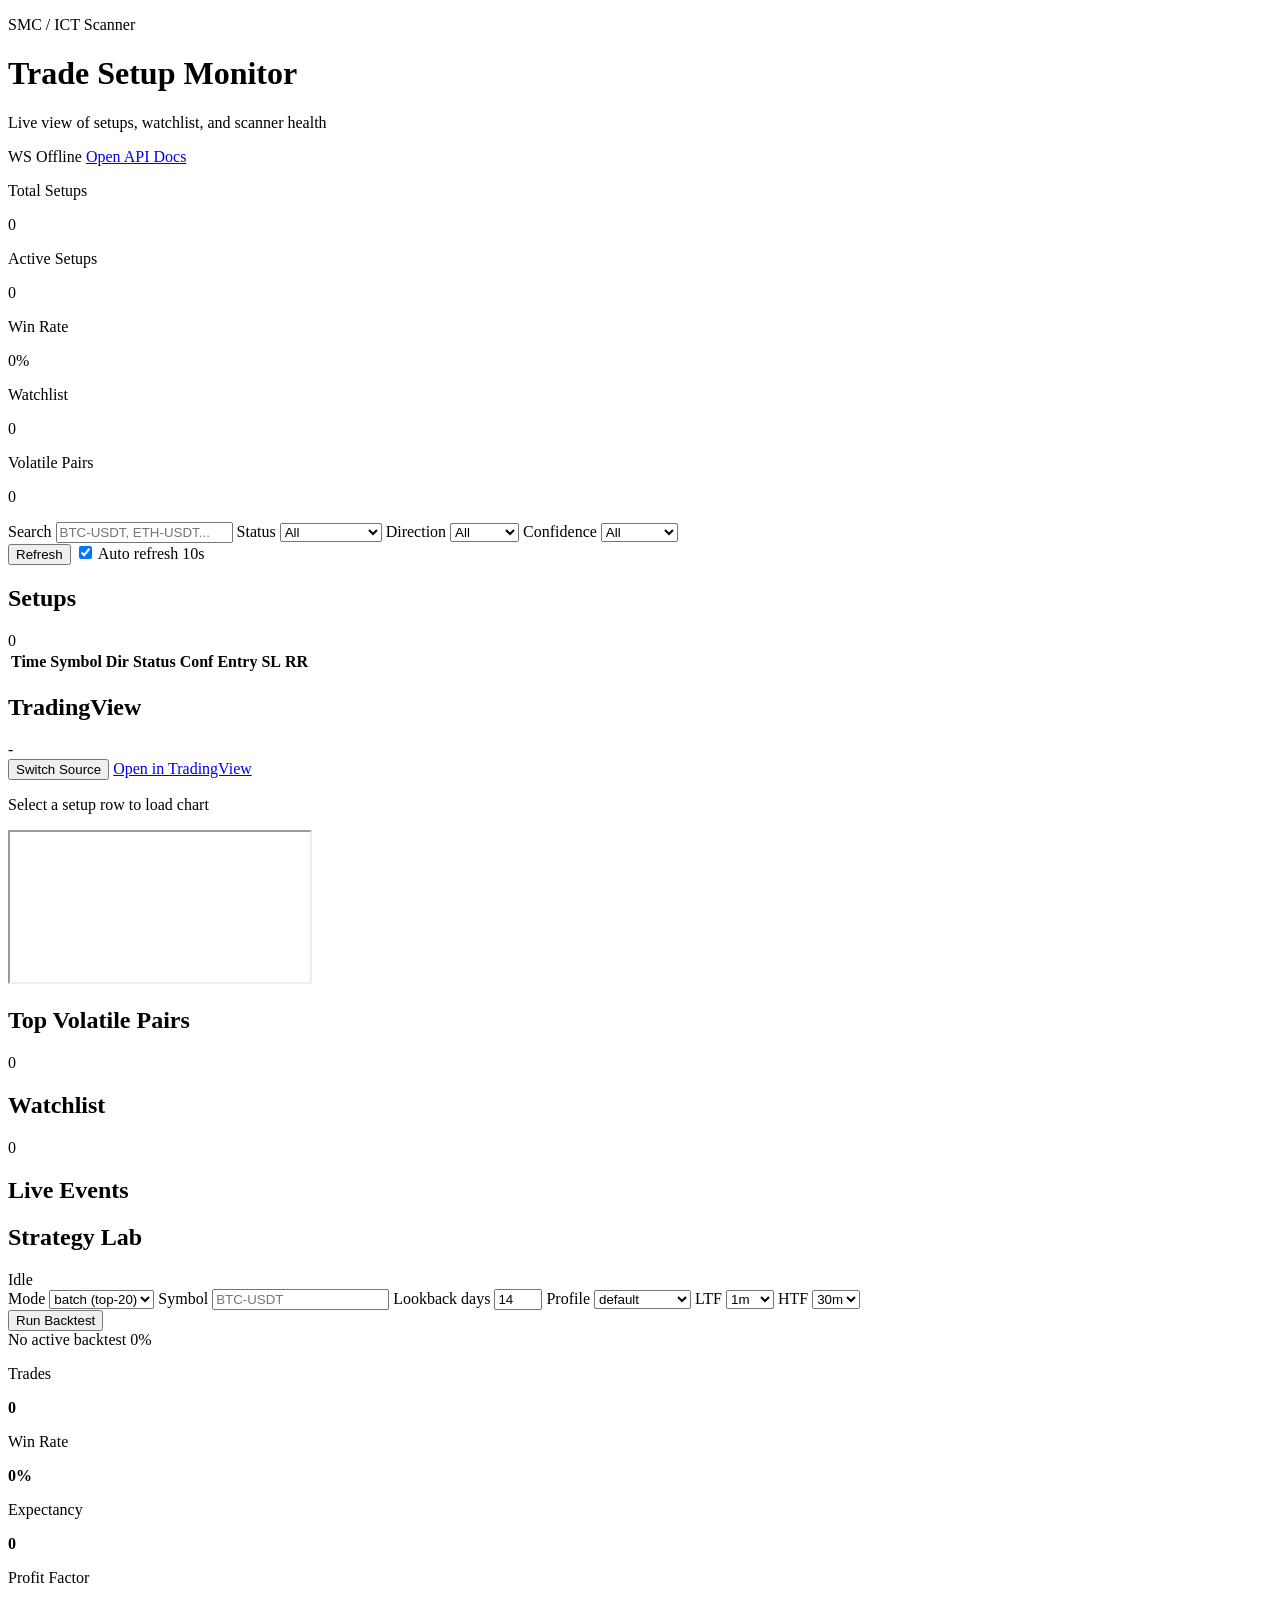
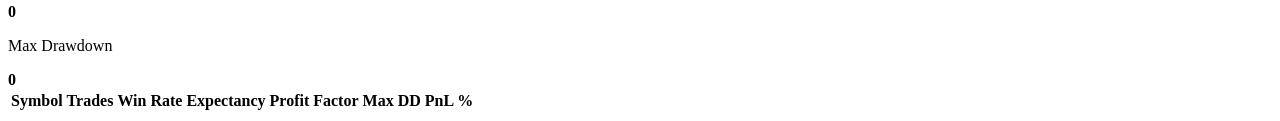
==== app/web/static/index.html @ 563151f7 "feat: add strategy lab backtest API and TradingView dashboard" ====
<!doctype html>
<html lang="en">
<head>
  <meta charset="UTF-8">
  <meta name="viewport" content="width=device-width, initial-scale=1.0">
  <title>BingX Setup Dashboard</title>
  <link rel="preconnect" href="https://fonts.googleapis.com">
  <link rel="preconnect" href="https://fonts.gstatic.com" crossorigin>
  <link href="https://fonts.googleapis.com/css2?family=Space+Grotesk:wght@400;500;600;700&family=IBM+Plex+Mono:wght@400;500&display=swap" rel="stylesheet">
  <link rel="stylesheet" href="/static/styles.css">
</head>
<body>
  <div class="bg-shape bg-shape-a"></div>
  <div class="bg-shape bg-shape-b"></div>
  <div class="bg-grid"></div>

  <div class="layout">
    <header class="panel hero">
      <div>
        <p class="eyebrow">SMC / ICT Scanner</p>
        <h1>Trade Setup Monitor</h1>
        <p class="subtle">Live view of setups, watchlist, and scanner health</p>
      </div>
      <div class="hero-actions">
        <span id="wsBadge" class="badge badge-offline">WS Offline</span>
        <a class="link-button" href="/docs" target="_blank" rel="noreferrer">Open API Docs</a>
      </div>
    </header>

    <section class="metrics">
      <article class="panel metric-card">
        <p class="metric-label">Total Setups</p>
        <p id="metricTotal" class="metric-value">0</p>
      </article>
      <article class="panel metric-card">
        <p class="metric-label">Active Setups</p>
        <p id="metricActive" class="metric-value">0</p>
      </article>
      <article class="panel metric-card">
        <p class="metric-label">Win Rate</p>
        <p id="metricWinRate" class="metric-value">0%</p>
      </article>
      <article class="panel metric-card">
        <p class="metric-label">Watchlist</p>
        <p id="metricWatchlist" class="metric-value">0</p>
      </article>
      <article class="panel metric-card">
        <p class="metric-label">Volatile Pairs</p>
        <p id="metricVolatile" class="metric-value">0</p>
      </article>
    </section>

    <section class="panel controls">
      <div class="controls-grid">
        <label>
          <span>Search</span>
          <input id="searchInput" type="text" placeholder="BTC-USDT, ETH-USDT...">
        </label>
        <label>
          <span>Status</span>
          <select id="statusFilter">
            <option value="">All</option>
            <option value="ACTIVE">ACTIVE</option>
            <option value="TP1_HIT">TP1_HIT</option>
            <option value="TP2_HIT">TP2_HIT</option>
            <option value="TP3_HIT">TP3_HIT</option>
            <option value="SL_HIT">SL_HIT</option>
            <option value="EXPIRED">EXPIRED</option>
            <option value="CANCELLED">CANCELLED</option>
          </select>
        </label>
        <label>
          <span>Direction</span>
          <select id="directionFilter">
            <option value="">All</option>
            <option value="LONG">LONG</option>
            <option value="SHORT">SHORT</option>
          </select>
        </label>
        <label>
          <span>Confidence</span>
          <select id="confidenceFilter">
            <option value="">All</option>
            <option value="HIGH">HIGH</option>
            <option value="MEDIUM">MEDIUM</option>
            <option value="LOW">LOW</option>
          </select>
        </label>
      </div>
      <div class="controls-actions">
        <button id="refreshBtn" type="button">Refresh</button>
        <label class="toggle">
          <input id="autoRefreshToggle" type="checkbox" checked>
          <span>Auto refresh 10s</span>
        </label>
      </div>
    </section>

    <main class="content-grid">
      <section class="panel setups-panel">
        <div class="panel-header">
          <h2>Setups</h2>
          <span id="setupsCount" class="pill">0</span>
        </div>
        <div class="table-wrap">
          <table>
            <thead>
              <tr>
                <th>Time</th>
                <th>Symbol</th>
                <th>Dir</th>
                <th>Status</th>
                <th>Conf</th>
                <th>Entry</th>
                <th>SL</th>
                <th>RR</th>
              </tr>
            </thead>
            <tbody id="setupsBody"></tbody>
          </table>
        </div>
      </section>

      <aside class="side-stack">
        <section class="panel tv-panel">
          <div class="panel-header">
            <h2>TradingView</h2>
            <span id="tvSourceBadge" class="pill">-</span>
          </div>
          <div class="tv-actions">
            <button id="tvSwitchSource" type="button">Switch Source</button>
            <a id="tvOpenLink" class="link-button" href="#" target="_blank" rel="noreferrer">Open in TradingView</a>
          </div>
          <div id="selectedSetupCard" class="selected-setup-card">
            <p class="empty">Select a setup row to load chart</p>
          </div>
          <div class="tv-frame-wrap">
            <iframe id="tvFrame" title="TradingView chart" loading="lazy"></iframe>
          </div>
        </section>

        <section class="panel volatile-panel">
          <div class="panel-header">
            <h2>Top Volatile Pairs</h2>
            <span id="volatileCount" class="pill">0</span>
          </div>
          <div id="volatileList" class="volatile-list"></div>
        </section>

        <section class="panel watchlist-panel">
          <div class="panel-header">
            <h2>Watchlist</h2>
            <span id="watchlistCount" class="pill">0</span>
          </div>
          <div id="watchlistList" class="watchlist-list"></div>
        </section>

        <section class="panel events-panel">
          <div class="panel-header">
            <h2>Live Events</h2>
          </div>
          <div id="eventsLog" class="events-log"></div>
        </section>
      </aside>
    </main>

    <section class="panel strategy-panel">
      <div class="panel-header">
        <h2>Strategy Lab</h2>
        <span id="backtestStatusBadge" class="badge badge-offline">Idle</span>
      </div>

      <form id="backtestForm" class="strategy-form">
        <label>
          <span>Mode</span>
          <select id="backtestMode">
            <option value="batch">batch (top-20)</option>
            <option value="single">single</option>
          </select>
        </label>
        <label>
          <span>Symbol</span>
          <input id="backtestSymbol" type="text" placeholder="BTC-USDT">
        </label>
        <label>
          <span>Lookback days</span>
          <input id="backtestLookbackDays" type="number" min="1" max="30" value="14">
        </label>
        <label>
          <span>Profile</span>
          <select id="backtestProfile">
            <option value="default">default</option>
            <option value="conservative">conservative</option>
            <option value="aggressive">aggressive</option>
            <option value="high_rr">high_rr</option>
          </select>
        </label>
        <label>
          <span>LTF</span>
          <select id="backtestLtf">
            <option value="1m">1m</option>
            <option value="3m">3m</option>
            <option value="5m">5m</option>
            <option value="15m">15m</option>
          </select>
        </label>
        <label>
          <span>HTF</span>
          <select id="backtestHtf">
            <option value="30m">30m</option>
            <option value="1h">1h</option>
            <option value="4h">4h</option>
          </select>
        </label>
        <div class="strategy-form-actions">
          <button id="runBacktestBtn" type="submit">Run Backtest</button>
        </div>
      </form>

      <div class="strategy-progress">
        <div class="progress-label">
          <span id="backtestJobLabel">No active backtest</span>
          <span id="backtestProgressText">0%</span>
        </div>
        <div class="progress-track">
          <div id="backtestProgressBar" class="progress-fill"></div>
        </div>
      </div>

      <div class="strategy-metrics">
        <article class="metric-mini">
          <p>Trades</p>
          <strong id="btTrades">0</strong>
        </article>
        <article class="metric-mini">
          <p>Win Rate</p>
          <strong id="btWinRate">0%</strong>
        </article>
        <article class="metric-mini">
          <p>Expectancy</p>
          <strong id="btExpectancy">0</strong>
        </article>
        <article class="metric-mini">
          <p>Profit Factor</p>
          <strong id="btProfitFactor">0</strong>
        </article>
        <article class="metric-mini">
          <p>Max Drawdown</p>
          <strong id="btMaxDD">0</strong>
        </article>
      </div>

      <div class="table-wrap">
        <table>
          <thead>
            <tr>
              <th>Symbol</th>
              <th>Trades</th>
              <th>Win Rate</th>
              <th>Expectancy</th>
              <th>Profit Factor</th>
              <th>Max DD</th>
              <th>PnL %</th>
            </tr>
          </thead>
          <tbody id="backtestResultsBody"></tbody>
        </table>
      </div>
    </section>
  </div>

  <script src="/static/app.js" defer></script>
</body>
</html>
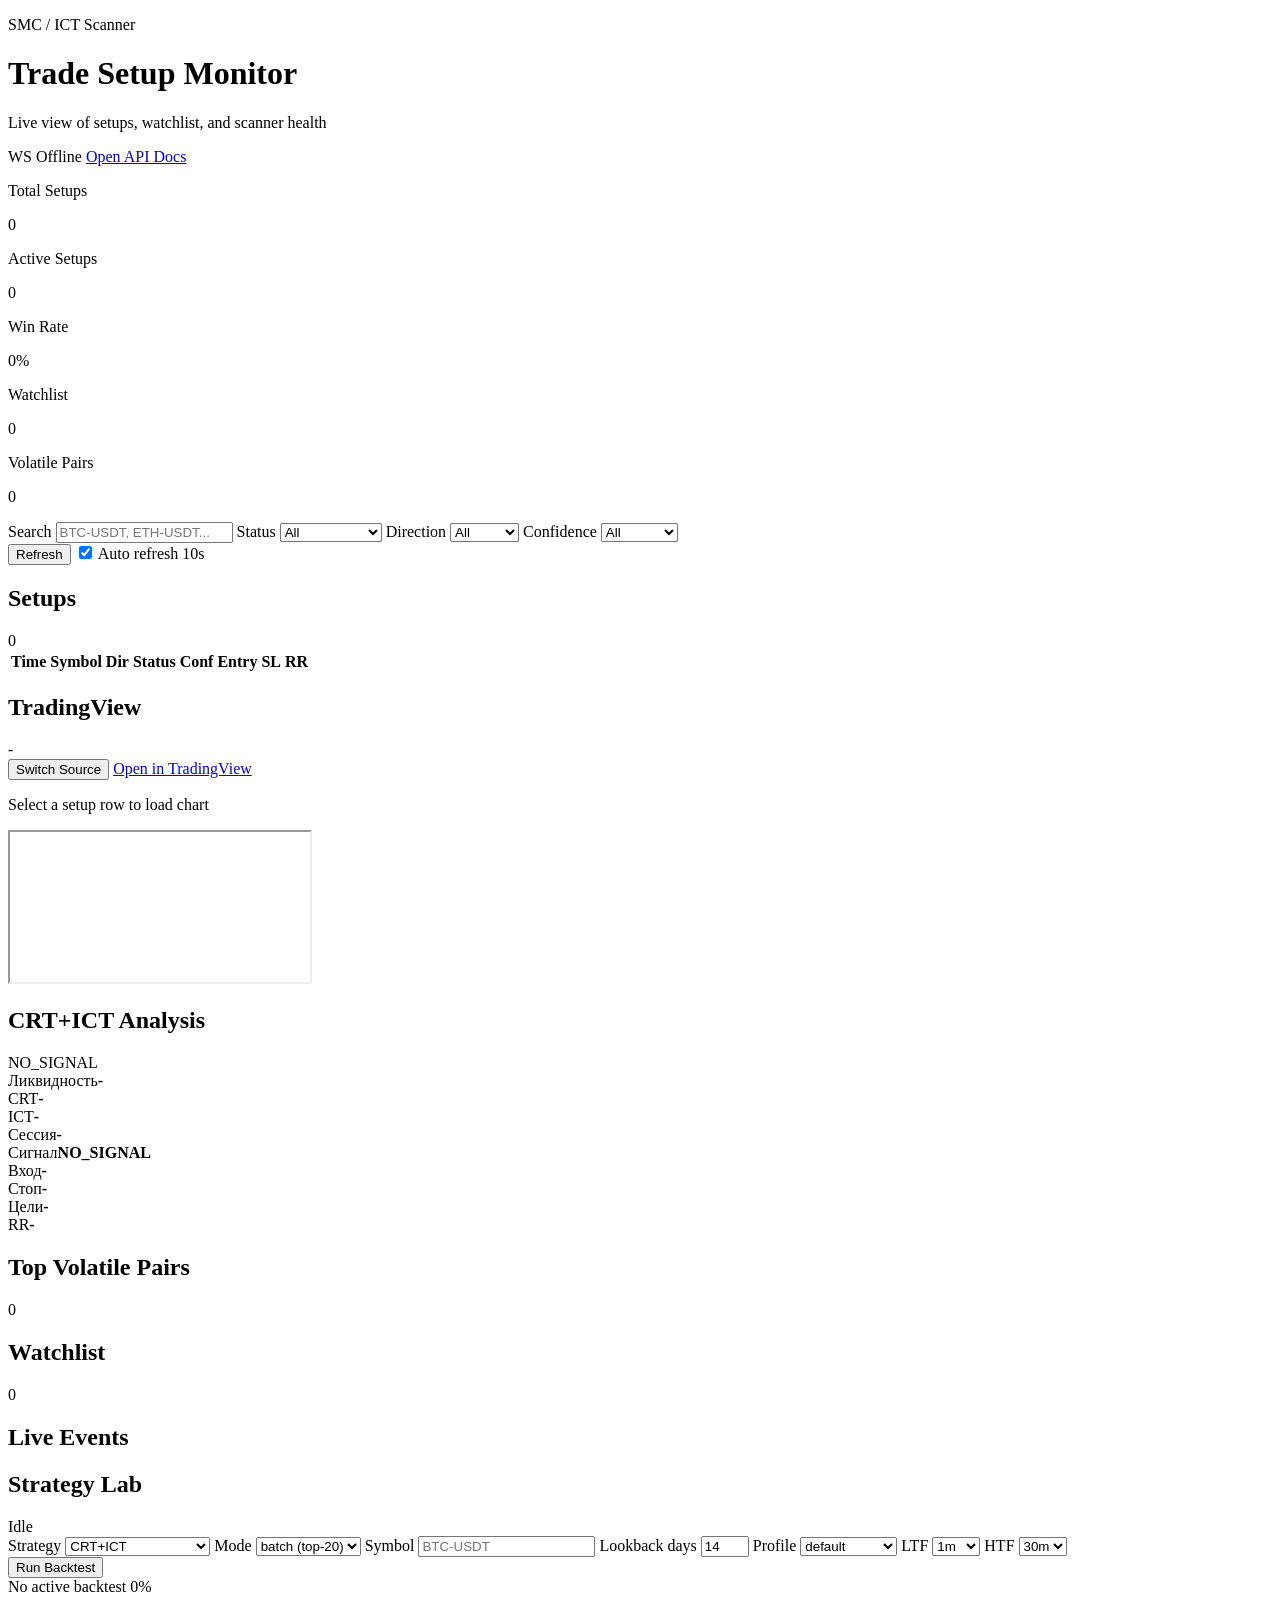
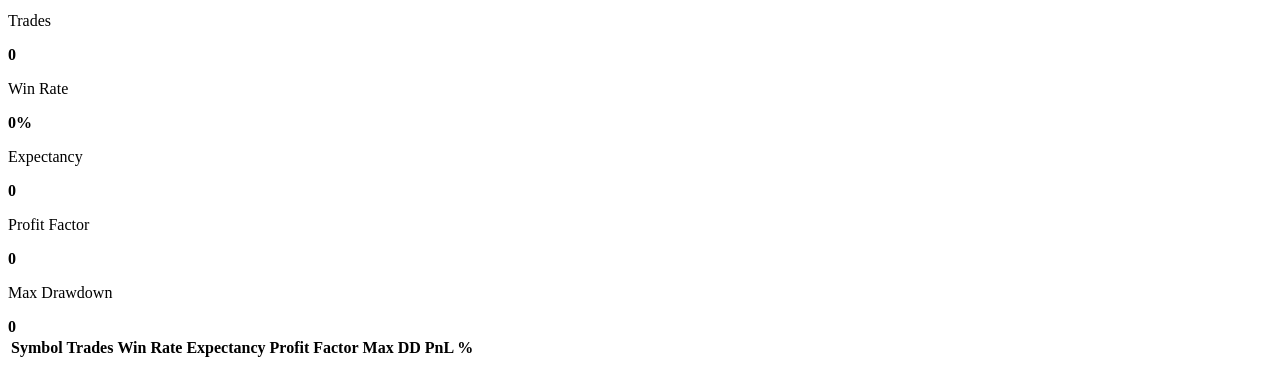
==== commit 13df2bfd: "feat: add CRT+ICT strategy, analysis API, and strategy lab integration" ====
--- a/app/web/static/index.html
+++ b/app/web/static/index.html
@@ -139,6 +139,24 @@
           </div>
         </section>
 
+        <section class="panel analysis-panel">
+          <div class="panel-header">
+            <h2>CRT+ICT Analysis</h2>
+            <span id="analysisSignalBadge" class="pill">NO_SIGNAL</span>
+          </div>
+          <div id="crtAnalysisCard" class="analysis-card">
+            <div class="analysis-line"><span>Ликвидность</span><strong id="analysisLiquidity">-</strong></div>
+            <div class="analysis-line"><span>CRT</span><strong id="analysisCRT">-</strong></div>
+            <div class="analysis-line"><span>ICT</span><strong id="analysisICT">-</strong></div>
+            <div class="analysis-line"><span>Сессия</span><strong id="analysisSession">-</strong></div>
+            <div class="analysis-line"><span>Сигнал</span><strong id="analysisSignal">NO_SIGNAL</strong></div>
+            <div class="analysis-line"><span>Вход</span><strong id="analysisEntry">-</strong></div>
+            <div class="analysis-line"><span>Стоп</span><strong id="analysisStop">-</strong></div>
+            <div class="analysis-line"><span>Цели</span><strong id="analysisTargets">-</strong></div>
+            <div class="analysis-line"><span>RR</span><strong id="analysisRR">-</strong></div>
+          </div>
+        </section>
+
         <section class="panel volatile-panel">
           <div class="panel-header">
             <h2>Top Volatile Pairs</h2>
@@ -171,6 +189,13 @@
       </div>
 
       <form id="backtestForm" class="strategy-form">
+        <label>
+          <span>Strategy</span>
+          <select id="backtestStrategy">
+            <option value="crt_ict">CRT+ICT</option>
+            <option value="legacy_choch_ob">Legacy CHOCH_OB</option>
+          </select>
+        </label>
         <label>
           <span>Mode</span>
           <select id="backtestMode">
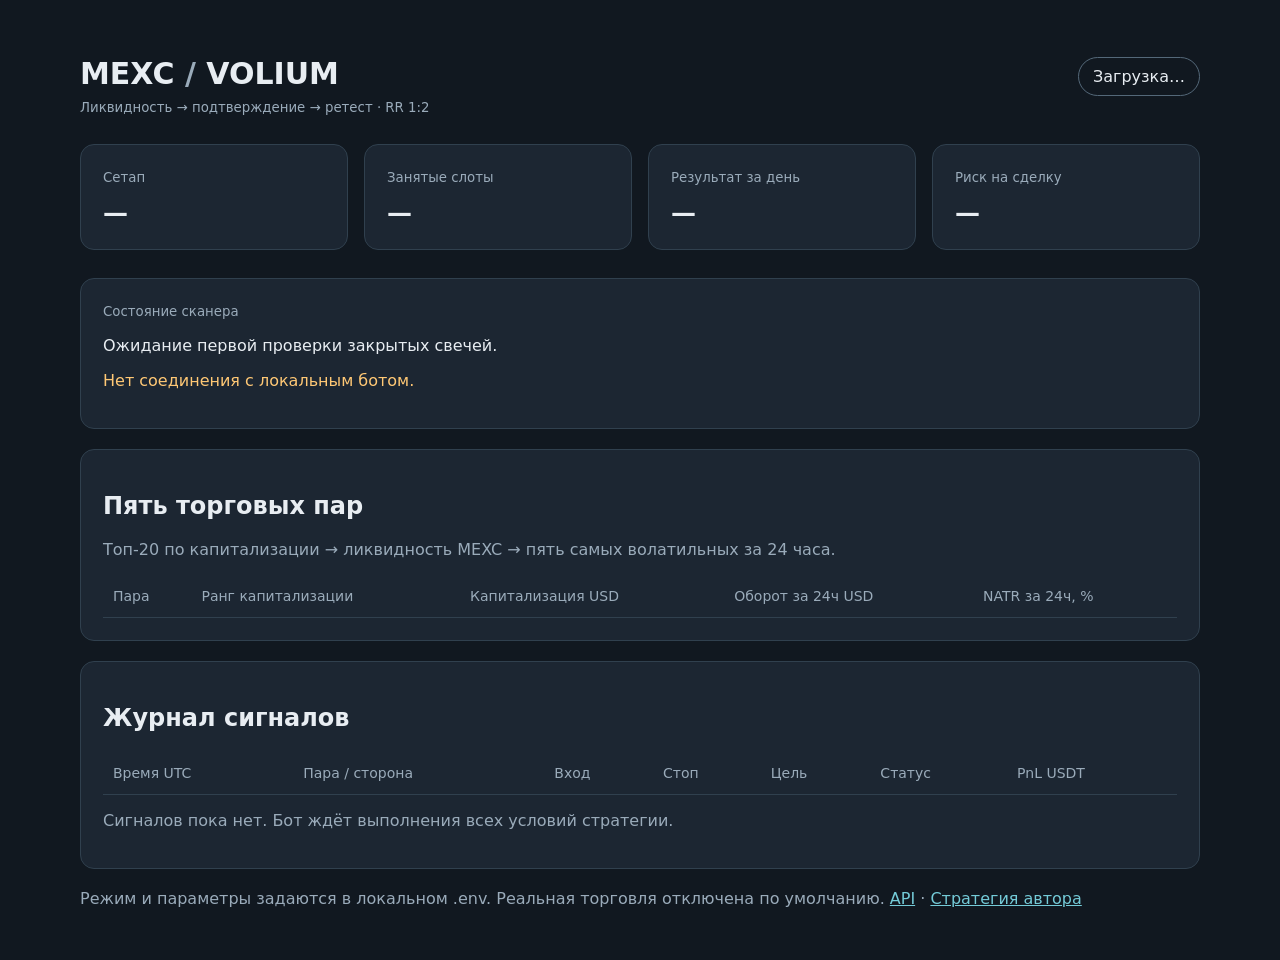
==== commit 049ba841: "Replace BingX strategies with MEXC VOLIUM bot and causal five-pair research" ====
--- a/app/web/static/index.html
+++ b/app/web/static/index.html
@@ -1,299 +1,40 @@
 <!doctype html>
-<html lang="en">
-<head>
-  <meta charset="UTF-8">
-  <meta name="viewport" content="width=device-width, initial-scale=1.0">
-  <title>BingX Setup Dashboard</title>
-  <link rel="preconnect" href="https://fonts.googleapis.com">
-  <link rel="preconnect" href="https://fonts.gstatic.com" crossorigin>
-  <link href="https://fonts.googleapis.com/css2?family=Space+Grotesk:wght@400;500;600;700&family=IBM+Plex+Mono:wght@400;500&display=swap" rel="stylesheet">
-  <link rel="stylesheet" href="/static/styles.css">
-</head>
-<body>
-  <div class="bg-shape bg-shape-a"></div>
-  <div class="bg-shape bg-shape-b"></div>
-  <div class="bg-grid"></div>
-
-  <div class="layout">
-    <header class="panel hero">
-      <div>
-        <p class="eyebrow">SMC / ICT Scanner</p>
-        <h1>Trade Setup Monitor</h1>
-        <p class="subtle">Live view of setups, watchlist, and scanner health</p>
-      </div>
-      <div class="hero-actions">
-        <span id="wsBadge" class="badge badge-offline">WS Offline</span>
-        <a class="link-button" href="/docs" target="_blank" rel="noreferrer">Open API Docs</a>
-      </div>
-    </header>
-
-    <section class="metrics">
-      <article class="panel metric-card">
-        <p class="metric-label">Total Setups</p>
-        <p id="metricTotal" class="metric-value">0</p>
-      </article>
-      <article class="panel metric-card">
-        <p class="metric-label">Active Setups</p>
-        <p id="metricActive" class="metric-value">0</p>
-      </article>
-      <article class="panel metric-card">
-        <p class="metric-label">Win Rate</p>
-        <p id="metricWinRate" class="metric-value">0%</p>
-      </article>
-      <article class="panel metric-card">
-        <p class="metric-label">Watchlist</p>
-        <p id="metricWatchlist" class="metric-value">0</p>
-      </article>
-      <article class="panel metric-card">
-        <p class="metric-label">Volatile Pairs</p>
-        <p id="metricVolatile" class="metric-value">0</p>
-      </article>
-    </section>
-
-    <section class="panel controls">
-      <div class="controls-grid">
-        <label>
-          <span>Search</span>
-          <input id="searchInput" type="text" placeholder="BTC-USDT, ETH-USDT...">
-        </label>
-        <label>
-          <span>Status</span>
-          <select id="statusFilter">
-            <option value="">All</option>
-            <option value="ACTIVE">ACTIVE</option>
-            <option value="TP1_HIT">TP1_HIT</option>
-            <option value="TP2_HIT">TP2_HIT</option>
-            <option value="TP3_HIT">TP3_HIT</option>
-            <option value="SL_HIT">SL_HIT</option>
-            <option value="EXPIRED">EXPIRED</option>
-            <option value="CANCELLED">CANCELLED</option>
-          </select>
-        </label>
-        <label>
-          <span>Direction</span>
-          <select id="directionFilter">
-            <option value="">All</option>
-            <option value="LONG">LONG</option>
-            <option value="SHORT">SHORT</option>
-          </select>
-        </label>
-        <label>
-          <span>Confidence</span>
-          <select id="confidenceFilter">
-            <option value="">All</option>
-            <option value="HIGH">HIGH</option>
-            <option value="MEDIUM">MEDIUM</option>
-            <option value="LOW">LOW</option>
-          </select>
-        </label>
-      </div>
-      <div class="controls-actions">
-        <button id="refreshBtn" type="button">Refresh</button>
-        <label class="toggle">
-          <input id="autoRefreshToggle" type="checkbox" checked>
-          <span>Auto refresh 10s</span>
-        </label>
-      </div>
-    </section>
-
-    <main class="content-grid">
-      <section class="panel setups-panel">
-        <div class="panel-header">
-          <h2>Setups</h2>
-          <span id="setupsCount" class="pill">0</span>
-        </div>
-        <div class="table-wrap">
-          <table>
-            <thead>
-              <tr>
-                <th>Time</th>
-                <th>Symbol</th>
-                <th>Dir</th>
-                <th>Status</th>
-                <th>Conf</th>
-                <th>Entry</th>
-                <th>SL</th>
-                <th>RR</th>
-              </tr>
-            </thead>
-            <tbody id="setupsBody"></tbody>
-          </table>
-        </div>
-      </section>
-
-      <aside class="side-stack">
-        <section class="panel tv-panel">
-          <div class="panel-header">
-            <h2>TradingView</h2>
-            <span id="tvSourceBadge" class="pill">-</span>
-          </div>
-          <div class="tv-actions">
-            <button id="tvSwitchSource" type="button">Switch Source</button>
-            <a id="tvOpenLink" class="link-button" href="#" target="_blank" rel="noreferrer">Open in TradingView</a>
-          </div>
-          <div id="selectedSetupCard" class="selected-setup-card">
-            <p class="empty">Select a setup row to load chart</p>
-          </div>
-          <div class="tv-frame-wrap">
-            <iframe id="tvFrame" title="TradingView chart" loading="lazy"></iframe>
-          </div>
-        </section>
-
-        <section class="panel analysis-panel">
-          <div class="panel-header">
-            <h2>CRT+ICT Analysis</h2>
-            <span id="analysisSignalBadge" class="pill">NO_SIGNAL</span>
-          </div>
-          <div id="crtAnalysisCard" class="analysis-card">
-            <div class="analysis-line"><span>Ликвидность</span><strong id="analysisLiquidity">-</strong></div>
-            <div class="analysis-line"><span>CRT</span><strong id="analysisCRT">-</strong></div>
-            <div class="analysis-line"><span>ICT</span><strong id="analysisICT">-</strong></div>
-            <div class="analysis-line"><span>Сессия</span><strong id="analysisSession">-</strong></div>
-            <div class="analysis-line"><span>Сигнал</span><strong id="analysisSignal">NO_SIGNAL</strong></div>
-            <div class="analysis-line"><span>Вход</span><strong id="analysisEntry">-</strong></div>
-            <div class="analysis-line"><span>Стоп</span><strong id="analysisStop">-</strong></div>
-            <div class="analysis-line"><span>Цели</span><strong id="analysisTargets">-</strong></div>
-            <div class="analysis-line"><span>RR</span><strong id="analysisRR">-</strong></div>
-          </div>
-        </section>
-
-        <section class="panel volatile-panel">
-          <div class="panel-header">
-            <h2>Top Volatile Pairs</h2>
-            <span id="volatileCount" class="pill">0</span>
-          </div>
-          <div id="volatileList" class="volatile-list"></div>
-        </section>
-
-        <section class="panel watchlist-panel">
-          <div class="panel-header">
-            <h2>Watchlist</h2>
-            <span id="watchlistCount" class="pill">0</span>
-          </div>
-          <div id="watchlistList" class="watchlist-list"></div>
-        </section>
-
-        <section class="panel events-panel">
-          <div class="panel-header">
-            <h2>Live Events</h2>
-          </div>
-          <div id="eventsLog" class="events-log"></div>
-        </section>
-      </aside>
-    </main>
-
-    <section class="panel strategy-panel">
-      <div class="panel-header">
-        <h2>Strategy Lab</h2>
-        <span id="backtestStatusBadge" class="badge badge-offline">Idle</span>
-      </div>
-
-      <form id="backtestForm" class="strategy-form">
-        <label>
-          <span>Strategy</span>
-          <select id="backtestStrategy">
-            <option value="crt_ict">CRT+ICT</option>
-            <option value="legacy_choch_ob">Legacy CHOCH_OB</option>
-          </select>
-        </label>
-        <label>
-          <span>Mode</span>
-          <select id="backtestMode">
-            <option value="batch">batch (top-20)</option>
-            <option value="single">single</option>
-          </select>
-        </label>
-        <label>
-          <span>Symbol</span>
-          <input id="backtestSymbol" type="text" placeholder="BTC-USDT">
-        </label>
-        <label>
-          <span>Lookback days</span>
-          <input id="backtestLookbackDays" type="number" min="1" max="30" value="14">
-        </label>
-        <label>
-          <span>Profile</span>
-          <select id="backtestProfile">
-            <option value="default">default</option>
-            <option value="conservative">conservative</option>
-            <option value="aggressive">aggressive</option>
-            <option value="high_rr">high_rr</option>
-          </select>
-        </label>
-        <label>
-          <span>LTF</span>
-          <select id="backtestLtf">
-            <option value="1m">1m</option>
-            <option value="3m">3m</option>
-            <option value="5m">5m</option>
-            <option value="15m">15m</option>
-          </select>
-        </label>
-        <label>
-          <span>HTF</span>
-          <select id="backtestHtf">
-            <option value="30m">30m</option>
-            <option value="1h">1h</option>
-            <option value="4h">4h</option>
-          </select>
-        </label>
-        <div class="strategy-form-actions">
-          <button id="runBacktestBtn" type="submit">Run Backtest</button>
-        </div>
-      </form>
-
-      <div class="strategy-progress">
-        <div class="progress-label">
-          <span id="backtestJobLabel">No active backtest</span>
-          <span id="backtestProgressText">0%</span>
-        </div>
-        <div class="progress-track">
-          <div id="backtestProgressBar" class="progress-fill"></div>
-        </div>
-      </div>
-
-      <div class="strategy-metrics">
-        <article class="metric-mini">
-          <p>Trades</p>
-          <strong id="btTrades">0</strong>
-        </article>
-        <article class="metric-mini">
-          <p>Win Rate</p>
-          <strong id="btWinRate">0%</strong>
-        </article>
-        <article class="metric-mini">
-          <p>Expectancy</p>
-          <strong id="btExpectancy">0</strong>
-        </article>
-        <article class="metric-mini">
-          <p>Profit Factor</p>
-          <strong id="btProfitFactor">0</strong>
-        </article>
-        <article class="metric-mini">
-          <p>Max Drawdown</p>
-          <strong id="btMaxDD">0</strong>
-        </article>
-      </div>
-
-      <div class="table-wrap">
-        <table>
-          <thead>
-            <tr>
-              <th>Symbol</th>
-              <th>Trades</th>
-              <th>Win Rate</th>
-              <th>Expectancy</th>
-              <th>Profit Factor</th>
-              <th>Max DD</th>
-              <th>PnL %</th>
-            </tr>
-          </thead>
-          <tbody id="backtestResultsBody"></tbody>
-        </table>
-      </div>
-    </section>
-  </div>
-
-  <script src="/static/app.js" defer></script>
-</body>
-</html>
+<html lang="ru"><meta charset="utf-8"><meta name="viewport" content="width=device-width,initial-scale=1">
+<title>MEXC · VOLIUM</title>
+<style>
+:root{color-scheme:dark;font-family:system-ui,sans-serif;background:#111820;color:#e8edf2}
+body{max-width:1120px;margin:auto;padding:36px 24px}h1{font-size:30px;margin-bottom:6px}
+small,.muted{color:#9aabba}header{display:flex;justify-content:space-between;align-items:center;gap:24px}
+.badge{padding:9px 14px;border:1px solid #546879;border-radius:24px}.grid{display:grid;grid-template-columns:repeat(4,1fr);gap:16px;margin:28px 0}
+.card,section{background:#1c2632;border:1px solid #30404e;border-radius:14px;padding:22px}
+.value{font-size:25px;font-weight:650;margin-top:12px}section{margin:20px 0}table{width:100%;border-collapse:collapse;font-size:14px}
+th,td{text-align:left;padding:13px 10px;border-bottom:1px solid #30404e}th{color:#9aabba;font-weight:500}a{color:#74cbd8}
+#issues{color:#ffc875;white-space:pre-wrap}#notice{color:#9aabba;line-height:1.6}.scroll{overflow:auto}
+@media(max-width:740px){.grid{grid-template-columns:repeat(2,1fr)}body{padding:20px 12px}header{align-items:start}}
+</style>
+<header><div><h1>MEXC <span class="muted">/</span> VOLIUM</h1><small>Ликвидность → подтверждение → ретест · RR 1:2</small></div><div class="badge" id="mode">Загрузка…</div></header>
+<div class="grid"><div class="card"><small>Сетап</small><div class="value" id="strategy">—</div></div>
+<div class="card"><small>Занятые слоты</small><div class="value" id="slots">—</div></div>
+<div class="card"><small>Результат за день</small><div class="value" id="pnl">—</div></div>
+<div class="card"><small>Риск на сделку</small><div class="value" id="risk">—</div></div></div>
+<section><small>Состояние сканера</small><p id="scan">Ожидание первой проверки закрытых свечей.</p><div id="issues"></div><p id="notice"></p></section>
+<section><h2>Пять торговых пар</h2><p class="muted">Топ-20 по капитализации → ликвидность MEXC → пять самых волатильных за 24 часа.</p><div class="scroll"><table><thead><tr><th>Пара</th><th>Ранг капитализации</th><th>Капитализация USD</th><th>Оборот за 24ч USD</th><th>NATR за 24ч, %</th></tr></thead><tbody id="pairs"></tbody></table></div></section>
+<section><h2>Журнал сигналов</h2><div class="scroll"><table><thead><tr><th>Время UTC</th><th>Пара / сторона</th><th>Вход</th><th>Стоп</th><th>Цель</th><th>Статус</th><th>PnL USDT</th></tr></thead><tbody id="rows"></tbody></table></div><p id="empty" class="muted">Сигналов пока нет. Бот ждёт выполнения всех условий стратегии.</p></section>
+<p class="muted">Режим и параметры задаются в локальном .env. Реальная торговля отключена по умолчанию. <a href="/docs">API</a> · <a href="https://www.youtube.com/watch?v=jYvt1hSTPxc" target="_blank" rel="noopener">Стратегия автора</a></p>
+<script>
+const $=id=>document.getElementById(id);const names={intraday:"Внутридневной",scalp:"Скальпинг",swing:"Свинг"};
+async function refresh(){try{const responses=await Promise.all([fetch("/api/status"),fetch("/api/setups")]);if(responses.some(r=>!r.ok))throw Error("status");
+const [s,rows]=await Promise.all(responses.map(r=>r.json()));
+$("mode").textContent=(s.mode==="paper"?"Бумажные сделки":"Реальные ордера")+(s.entries_paused?" · входы приостановлены":"");
+$("strategy").textContent=names[s.strategy];$("slots").textContent=s.reserved_slots;$("pnl").textContent=s.daily_pnl_usdt.toFixed(2);$("risk").textContent=s.risk_per_trade_percent+"%";
+$("scan").textContent=s.last_scan_at?"Последняя проверка: "+new Date(s.last_scan_at).toLocaleString("ru-RU")+" · "+s.symbols.join(", "):"Ожидание первой проверки закрытых свечей.";
+$("issues").textContent=Object.entries(s.errors).map(([k,v])=>k+": "+v).join("\n");
+if(s.selection_error)$("issues").textContent+="\n"+s.selection_error;
+const session=s.strategy==="swing"?"Свинг: без фильтра сессий":s.session_clock==="market_local"?"Сессии: "+s.market_sessions.map(x=>x[0]+" "+x[1]+"–"+x[2]).join(", "):"Сессии: "+s.session_utc3.map(x=>x.join("–")).join(", ")+" (UTC+3)";
+$("notice").textContent=session+". Цена входа ожидается лимитной заявкой; сигнал ещё не означает исполненную сделку.";
+$("rows").replaceChildren();$("empty").hidden=rows.length>0;
+$("pairs").replaceChildren();for(const p of s.selected_pairs){let tr=document.createElement("tr");for(const v of [p.symbol,p.market_cap_rank,Number(p.market_cap_usd).toLocaleString("ru-RU"),Number(p.quoteVolume).toLocaleString("ru-RU"),Number(p.natr_percent).toFixed(3)]){let td=document.createElement("td");td.textContent=v;tr.append(td)}$("pairs").append(tr)}
+for(const row of rows){let tr=document.createElement("tr");for(const value of [row.timestamp.replace("T"," ").slice(0,19),row.symbol+" "+row.direction,row.entry.toFixed(3),row.stop_loss.toFixed(3),row.take_profits[0].toFixed(3),row.status+(row.paper_filled_at?" · вход исполнен":""),row.pnl_usdt==null?"—":row.pnl_usdt.toFixed(2)]){let td=document.createElement("td");td.textContent=value;tr.append(td)}$("rows").append(tr)}
+}catch(e){$("issues").textContent="Нет соединения с локальным ботом."}}
+refresh();setInterval(refresh,10000);
+</script></html>
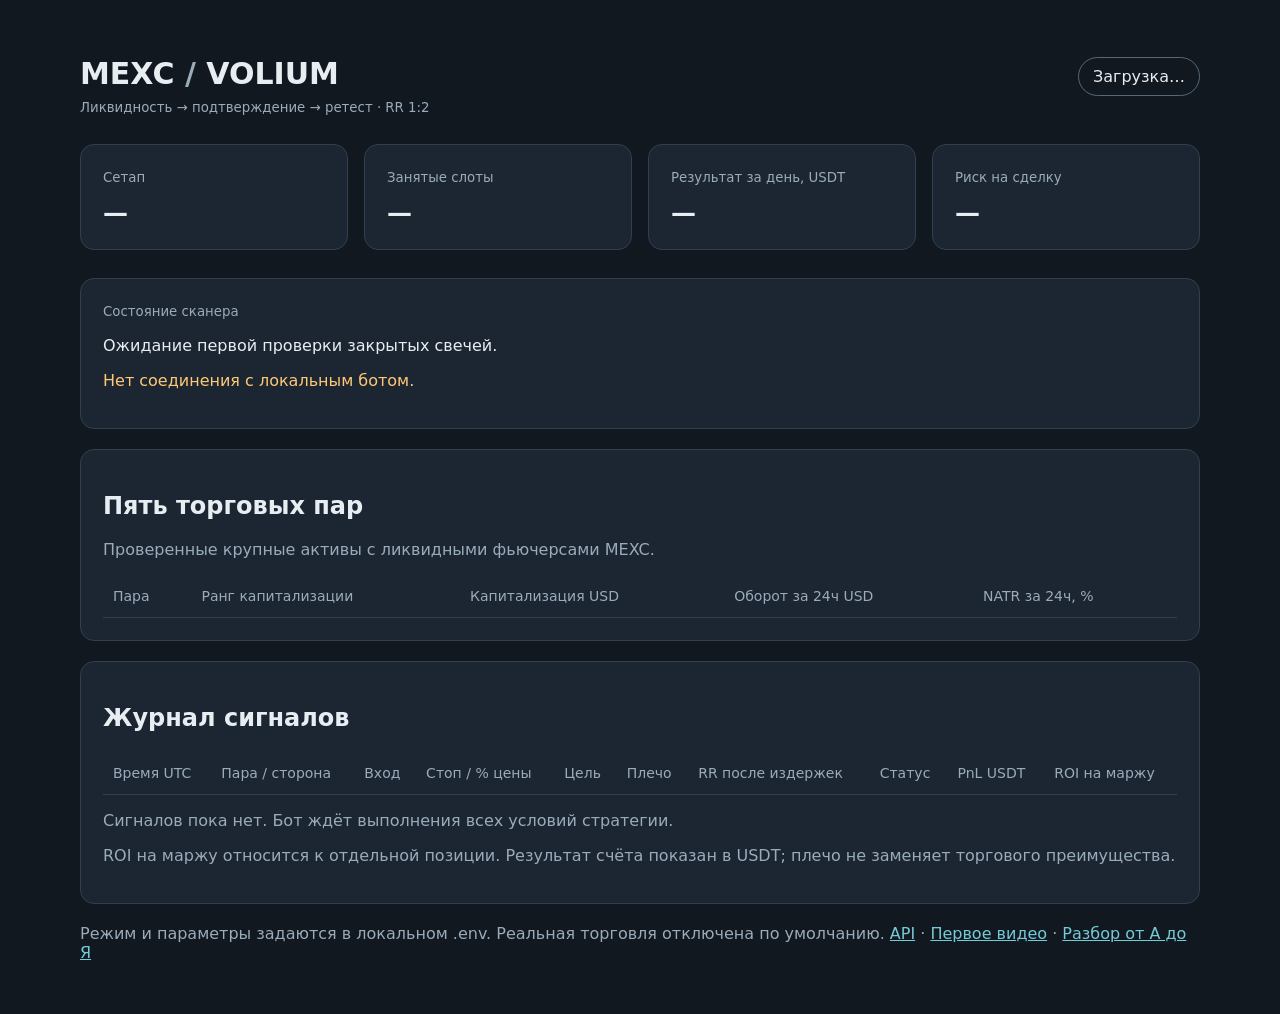
==== commit a39a98f9: "Implement causal VOLIUM V5 entry rules and durable MEXC paper cash accounting" ====
--- a/app/web/static/index.html
+++ b/app/web/static/index.html
@@ -15,12 +15,12 @@
 <header><div><h1>MEXC <span class="muted">/</span> VOLIUM</h1><small>Ликвидность → подтверждение → ретест · RR 1:2</small></div><div class="badge" id="mode">Загрузка…</div></header>
 <div class="grid"><div class="card"><small>Сетап</small><div class="value" id="strategy">—</div></div>
 <div class="card"><small>Занятые слоты</small><div class="value" id="slots">—</div></div>
-<div class="card"><small>Результат за день</small><div class="value" id="pnl">—</div></div>
+<div class="card"><small>Результат за день, USDT</small><div class="value" id="pnl">—</div></div>
 <div class="card"><small>Риск на сделку</small><div class="value" id="risk">—</div></div></div>
 <section><small>Состояние сканера</small><p id="scan">Ожидание первой проверки закрытых свечей.</p><div id="issues"></div><p id="notice"></p></section>
-<section><h2>Пять торговых пар</h2><p class="muted">Топ-20 по капитализации → ликвидность MEXC → пять самых волатильных за 24 часа.</p><div class="scroll"><table><thead><tr><th>Пара</th><th>Ранг капитализации</th><th>Капитализация USD</th><th>Оборот за 24ч USD</th><th>NATR за 24ч, %</th></tr></thead><tbody id="pairs"></tbody></table></div></section>
-<section><h2>Журнал сигналов</h2><div class="scroll"><table><thead><tr><th>Время UTC</th><th>Пара / сторона</th><th>Вход</th><th>Стоп</th><th>Цель</th><th>Статус</th><th>PnL USDT</th></tr></thead><tbody id="rows"></tbody></table></div><p id="empty" class="muted">Сигналов пока нет. Бот ждёт выполнения всех условий стратегии.</p></section>
-<p class="muted">Режим и параметры задаются в локальном .env. Реальная торговля отключена по умолчанию. <a href="/docs">API</a> · <a href="https://www.youtube.com/watch?v=jYvt1hSTPxc" target="_blank" rel="noopener">Стратегия автора</a></p>
+<section><h2>Пять торговых пар</h2><p class="muted" id="universe-note">Проверенные крупные активы с ликвидными фьючерсами MEXC.</p><div class="scroll"><table><thead><tr><th>Пара</th><th>Ранг капитализации</th><th>Капитализация USD</th><th>Оборот за 24ч USD</th><th>NATR за 24ч, %</th></tr></thead><tbody id="pairs"></tbody></table></div></section>
+<section><h2>Журнал сигналов</h2><div class="scroll"><table><thead><tr><th>Время UTC</th><th>Пара / сторона</th><th>Вход</th><th>Стоп / % цены</th><th>Цель</th><th>Плечо</th><th>RR после издержек</th><th>Статус</th><th>PnL USDT</th><th>ROI на маржу</th></tr></thead><tbody id="rows"></tbody></table></div><p id="empty" class="muted">Сигналов пока нет. Бот ждёт выполнения всех условий стратегии.</p><p class="muted">ROI на маржу относится к отдельной позиции. Результат счёта показан в USDT; плечо не заменяет торгового преимущества.</p></section>
+<p class="muted">Режим и параметры задаются в локальном .env. Реальная торговля отключена по умолчанию. <a href="/docs">API</a> · <a href="https://www.youtube.com/watch?v=jYvt1hSTPxc" target="_blank" rel="noopener">Первое видео</a> · <a href="https://www.youtube.com/watch?v=bL4z-AjkNY0" target="_blank" rel="noopener">Разбор от А до Я</a></p>
 <script>
 const $=id=>document.getElementById(id);const names={intraday:"Внутридневной",scalp:"Скальпинг",swing:"Свинг"};
 async function refresh(){try{const responses=await Promise.all([fetch("/api/status"),fetch("/api/setups")]);if(responses.some(r=>!r.ok))throw Error("status");
@@ -29,12 +29,14 @@
 $("strategy").textContent=names[s.strategy];$("slots").textContent=s.reserved_slots;$("pnl").textContent=s.daily_pnl_usdt.toFixed(2);$("risk").textContent=s.risk_per_trade_percent+"%";
 $("scan").textContent=s.last_scan_at?"Последняя проверка: "+new Date(s.last_scan_at).toLocaleString("ru-RU")+" · "+s.symbols.join(", "):"Ожидание первой проверки закрытых свечей.";
 $("issues").textContent=Object.entries(s.errors).map(([k,v])=>k+": "+v).join("\n");
+const rejected=Object.entries(s.execution_rejections||{});if(rejected.length)$("issues").textContent+="\nОтфильтрованные заявки:\n"+rejected.map(([k,v])=>k+": "+v).join("\n");
 if(s.selection_error)$("issues").textContent+="\n"+s.selection_error;
 const session=s.strategy==="swing"?"Свинг: без фильтра сессий":s.session_clock==="market_local"?"Сессии: "+s.market_sessions.map(x=>x[0]+" "+x[1]+"–"+x[2]).join(", "):"Сессии: "+s.session_utc3.map(x=>x.join("–")).join(", ")+" (UTC+3)";
-$("notice").textContent=session+". Цена входа ожидается лимитной заявкой; сигнал ещё не означает исполненную сделку.";
+$("notice").textContent=session+". Цена входа ожидается лимитной заявкой; сигнал ещё не означает исполненную сделку. "+(s.strategy_is_experimental?"Обновлённая модель проходит бумажную проверку. ":"")+"Плечо до "+s.leverage_cap+"×; стоп и риск проходят проверку с издержками.";
+$("universe-note").textContent=s.pair_selection==="fixed"?"Пять явно заданных контрактов.":(s.universe_core_symbols||[]).length?s.universe_core_symbols.join(", ")+" + наиболее волатильные остальные: все проходят топ-20 по капитализации и проверку оборота MEXC.":"Топ-20 по капитализации → ликвидность MEXC → пять самых волатильных за 24 часа.";
 $("rows").replaceChildren();$("empty").hidden=rows.length>0;
 $("pairs").replaceChildren();for(const p of s.selected_pairs){let tr=document.createElement("tr");for(const v of [p.symbol,p.market_cap_rank,Number(p.market_cap_usd).toLocaleString("ru-RU"),Number(p.quoteVolume).toLocaleString("ru-RU"),Number(p.natr_percent).toFixed(3)]){let td=document.createElement("td");td.textContent=v;tr.append(td)}$("pairs").append(tr)}
-for(const row of rows){let tr=document.createElement("tr");for(const value of [row.timestamp.replace("T"," ").slice(0,19),row.symbol+" "+row.direction,row.entry.toFixed(3),row.stop_loss.toFixed(3),row.take_profits[0].toFixed(3),row.status+(row.paper_filled_at?" · вход исполнен":""),row.pnl_usdt==null?"—":row.pnl_usdt.toFixed(2)]){let td=document.createElement("td");td.textContent=value;tr.append(td)}$("rows").append(tr)}
+for(const row of rows){let tr=document.createElement("tr");const e=row.economics||{};const roi=row.pnl_usdt!=null&&e.initial_margin_usdt>0?(100*row.pnl_usdt/e.initial_margin_usdt).toFixed(2)+"%":"—";for(const value of [row.timestamp.replace("T"," ").slice(0,19),row.symbol+" "+row.direction,row.entry.toFixed(3),row.stop_loss.toFixed(3)+" / "+(100*Math.abs(row.entry-row.stop_loss)/row.entry).toFixed(2)+"%",row.take_profits[0].toFixed(3),row.leverage?row.leverage+"×":"—",e.net_reward_risk==null?"—":e.net_reward_risk.toFixed(2),row.status+(row.paper_filled_at?" · вход исполнен":""),row.pnl_usdt==null?"—":row.pnl_usdt.toFixed(2),roi]){let td=document.createElement("td");td.textContent=value;tr.append(td)}$("rows").append(tr)}
 }catch(e){$("issues").textContent="Нет соединения с локальным ботом."}}
 refresh();setInterval(refresh,10000);
 </script></html>
